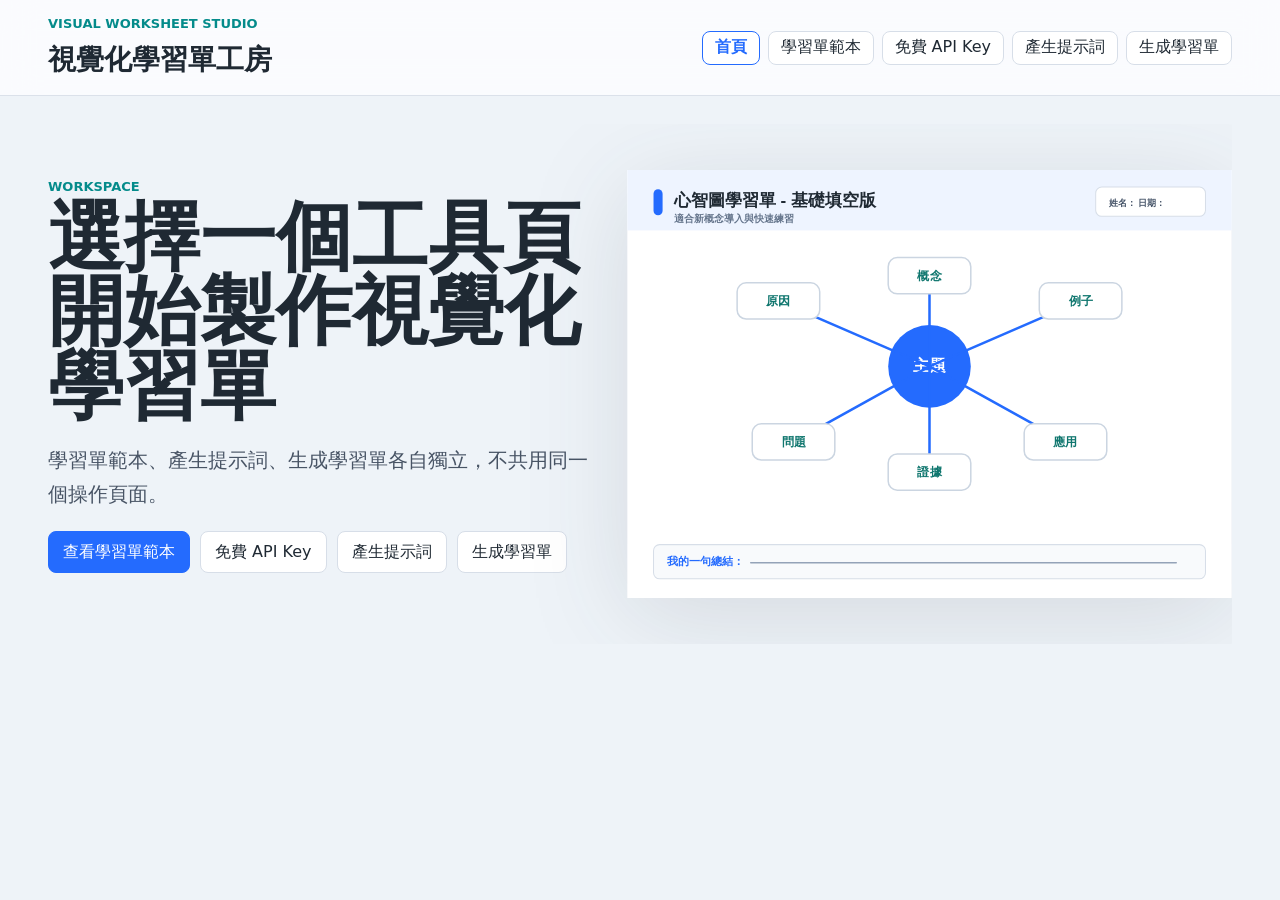
==== index.html @ bcc82ea3 "Update navigation and API key guide" ====
<!doctype html>
<html lang="zh-Hant">
  <head>
    <meta charset="utf-8">
    <meta name="viewport" content="width=device-width, initial-scale=1">
    <title>視覺化學習單工房</title>
    <link rel="stylesheet" href="styles.css">
  </head>
  <body data-page="home">
    <header class="topbar">
      <div class="brand-row">
        <div class="brand-stack">
          <p class="eyebrow">Visual Worksheet Studio</p>
          <h1>視覺化學習單工房</h1>
        </div>
      </div>
      <nav aria-label="主要頁面">
        <a href="index.html" class="active">首頁</a>
        <a href="templates.html">學習單範本</a>
        <a href="free-api.html">免費 API Key</a>
        <a href="prompt.html">產生提示詞</a>
        <a href="draw.html">生成學習單</a>
      </nav>
    </header>

    <main>
      <section class="hero" aria-labelledby="hero-title">
        <div class="hero-copy">
          <p class="eyebrow">Workspace</p>
          <h2 id="hero-title">選擇一個工具頁開始製作視覺化學習單</h2>
          <p>學習單範本、產生提示詞、生成學習單各自獨立，不共用同一個操作頁面。</p>
          <div class="actions">
            <a class="button-link primary" href="templates.html">查看學習單範本</a>
            <a class="button-link" href="free-api.html">免費 API Key</a>
            <a class="button-link" href="prompt.html">產生提示詞</a>
            <a class="button-link" href="draw.html">生成學習單</a>
          </div>
        </div>
        <img src="image_sample/worksheet-01-mind-map.svg" alt="視覺化學習單版面預覽">
      </section>
    </main>
  </body>
</html>
---- styles.css ----
:root {
  color-scheme: light;
  --ink: #1f2933;
  --muted: #667085;
  --line: #d7dee8;
  --paper: #fbfcfe;
  --blue: #246bfe;
  --teal: #048b8b;
  --rose: #d84f6a;
  --yellow: #f3b33d;
  --green: #3c8f5c;
  --shadow: 0 18px 50px rgba(31, 41, 51, 0.12);
}

* {
  box-sizing: border-box;
}

body {
  margin: 0;
  background: #eef3f8;
  color: var(--ink);
  font-family: ui-sans-serif, system-ui, -apple-system, BlinkMacSystemFont, "Segoe UI", sans-serif;
}

button,
input,
select,
textarea {
  font: inherit;
}

button {
  position: relative;
  min-height: 42px;
  border: 1px solid var(--line);
  border-radius: 8px;
  background: #fff;
  color: var(--ink);
  padding: 0 14px;
  cursor: pointer;
  overflow: hidden;
  transition: transform 160ms ease, border-color 160ms ease, background 160ms ease, color 160ms ease, box-shadow 160ms ease;
}

button:hover {
  border-color: #9db1cb;
}

button.primary {
  border-color: var(--blue);
  background: var(--blue);
  color: #fff;
}

button.copy-feedback {
  border-color: var(--green);
  background: var(--green);
  color: #fff;
  box-shadow: 0 10px 22px rgba(60, 143, 92, 0.24);
  animation: copy-pop 520ms ease;
}

button.copy-feedback::after {
  position: absolute;
  inset: -40% auto -40% -45%;
  width: 36%;
  background: linear-gradient(90deg, transparent, rgba(255, 255, 255, 0.72), transparent);
  content: "";
  transform: skewX(-18deg);
  animation: copy-sheen 720ms ease;
}

@keyframes copy-pop {
  0% {
    transform: scale(1);
  }

  38% {
    transform: scale(1.06);
  }

  70% {
    transform: scale(0.98);
  }

  100% {
    transform: scale(1);
  }
}

@keyframes copy-sheen {
  from {
    left: -45%;
  }

  to {
    left: 120%;
  }
}

@media (prefers-reduced-motion: reduce) {
  button {
    transition: none;
  }

  button.copy-feedback {
    animation: none;
  }

  button.copy-feedback::after {
    display: none;
  }
}

.topbar {
  position: sticky;
  top: 0;
  z-index: 10;
  display: flex;
  align-items: center;
  justify-content: space-between;
  gap: 24px;
  padding: 16px clamp(18px, 4vw, 48px);
  border-bottom: 1px solid rgba(215, 222, 232, 0.9);
  background: rgba(251, 252, 254, 0.92);
  backdrop-filter: blur(18px);
}

.topbar h1,
.section h2,
.hero h2 {
  margin: 0;
  letter-spacing: 0;
}

.topbar h1 {
  font-size: clamp(20px, 3vw, 28px);
}

.brand-row {
  display: flex;
  align-items: center;
  gap: 12px;
}

.brand-stack {
  display: grid;
  justify-items: start;
  gap: 4px;
}

nav {
  display: flex;
  flex-wrap: wrap;
  gap: 8px;
}

nav a {
  min-height: 34px;
  display: inline-flex;
  align-items: center;
  border: 1px solid var(--line);
  border-radius: 8px;
  padding: 0 12px;
  color: var(--ink);
  text-decoration: none;
  background: #fff;
}

nav a.active {
  border-color: var(--blue);
  color: var(--blue);
  font-weight: 800;
}

.button-link {
  position: relative;
  min-height: 42px;
  display: inline-flex;
  align-items: center;
  gap: 8px;
  border: 1px solid var(--line);
  border-radius: 8px;
  background: #fff;
  color: var(--ink);
  padding: 0 14px;
  text-decoration: none;
  transition: transform 160ms ease, border-color 160ms ease, box-shadow 160ms ease;
}

.button-link.primary {
  border-color: var(--blue);
  background: var(--blue);
  color: #fff;
}

.button-link:hover {
  border-color: #9db1cb;
  transform: translateY(-1px);
}

.button-link svg {
  width: 19px;
  height: 19px;
  flex: 0 0 auto;
  fill: none;
  stroke: currentColor;
  stroke-linecap: round;
  stroke-linejoin: round;
  stroke-width: 2.3;
}

.big-icon-link {
  position: relative;
  width: 64px;
  height: 64px;
  display: inline-grid;
  place-items: center;
  border: 1px solid #9fc7c4;
  border-radius: 12px;
  background: #f2fbfb;
  color: #075f63;
  text-decoration: none;
  transition: transform 160ms ease, border-color 160ms ease, box-shadow 160ms ease;
}

.big-icon-link:hover,
.big-icon-link:focus-visible {
  border-color: #048b8b;
  box-shadow: 0 10px 22px rgba(4, 139, 139, 0.16);
  transform: translateY(-1px);
}

.big-icon-link svg {
  width: 48px;
  height: 48px;
  fill: none;
  stroke: currentColor;
  stroke-linecap: round;
  stroke-linejoin: round;
  stroke-width: 4;
}

.big-icon-link::after {
  position: absolute;
  left: 50%;
  top: calc(100% + 8px);
  width: max-content;
  max-width: min(320px, 80vw);
  border: 1px solid #bfd8d8;
  border-radius: 8px;
  background: #1f2933;
  color: #fff;
  padding: 8px 10px;
  content: attr(data-tooltip);
  font-size: 13px;
  font-weight: 800;
  line-height: 1.35;
  opacity: 0;
  pointer-events: none;
  transform: translate(-50%, -6px);
  transition: opacity 160ms ease, transform 160ms ease;
  z-index: 20;
}

.big-icon-link:hover::after,
.big-icon-link:focus-visible::after {
  opacity: 1;
  transform: translate(-50%, 0);
}

.large-download-shape {
  animation: large-download-bob 1.35s ease-in-out infinite;
}

.large-key-shape {
  transform-origin: 40px 33px;
  animation: large-key-pulse 1.35s ease-in-out infinite;
}

@keyframes large-download-bob {
  0%,
  100% {
    transform: translateY(-1px);
  }

  50% {
    transform: translateY(4px);
  }
}

@keyframes large-key-pulse {
  0%,
  100% {
    transform: scale(1);
  }

  50% {
    transform: scale(1.08);
  }
}

main {
  display: grid;
  gap: 28px;
  padding: 28px clamp(18px, 4vw, 48px) 56px;
}

.hero {
  min-height: 520px;
  display: grid;
  grid-template-columns: minmax(0, 0.95fr) minmax(360px, 1.05fr);
  gap: 32px;
  align-items: center;
  overflow: hidden;
}

.hero-copy {
  max-width: 680px;
}

.hero h2 {
  max-width: 14ch;
  font-size: clamp(44px, 6vw, 76px);
  line-height: 0.98;
}

.hero p:not(.eyebrow) {
  max-width: 680px;
  color: #485465;
  font-size: 20px;
  line-height: 1.7;
}

.hero img {
  width: 100%;
  min-height: 420px;
  object-fit: contain;
  filter: drop-shadow(var(--shadow));
}

.section {
  border-top: 1px solid var(--line);
  padding-top: 26px;
}

.page-shell {
  border-top: 0;
}

.recommended-title {
  display: grid;
  justify-items: start;
  gap: 6px;
}

.directory-strip {
  display: grid;
  grid-template-columns: repeat(4, minmax(0, 1fr));
  gap: 12px;
}

.directory-strip div {
  display: grid;
  gap: 5px;
  border: 1px solid var(--line);
  border-radius: 8px;
  background: #fff;
  padding: 14px;
}

.directory-strip span {
  color: var(--muted);
  font-size: 13px;
  font-weight: 700;
}

.directory-strip strong {
  overflow-wrap: anywhere;
  color: var(--teal);
  font-family: ui-monospace, SFMono-Regular, Menlo, Consolas, monospace;
}

.section-head {
  display: flex;
  align-items: end;
  justify-content: space-between;
  gap: 18px;
  margin-bottom: 16px;
}

.eyebrow {
  margin: 0 0 6px;
  color: var(--teal);
  font-size: 13px;
  font-weight: 800;
  text-transform: uppercase;
}

.template-grid {
  display: grid;
  grid-template-columns: repeat(4, minmax(0, 1fr));
  gap: 16px;
}

.template-grid-wide {
  grid-template-columns: repeat(3, minmax(0, 1fr));
}

.template-card {
  display: grid;
  gap: 10px;
  border: 1px solid var(--line);
  border-radius: 8px;
  background: #fff;
  padding: 12px;
  box-shadow: 0 8px 18px rgba(31, 41, 51, 0.05);
}

.template-card.selected {
  outline: 3px solid rgba(36, 107, 254, 0.22);
  border-color: var(--blue);
}

.template-card img {
  width: 100%;
  aspect-ratio: 4 / 3;
  object-fit: cover;
  border: 1px solid var(--line);
  border-radius: 6px;
  background: #fff;
}

.template-card a {
  display: block;
}

.template-card h3 {
  margin: 0;
  font-size: 17px;
}

.logic-badge {
  width: max-content;
  max-width: 100%;
  border: 1px solid #bfd8d8;
  border-radius: 999px;
  background: #f3fbfb;
  color: #315f63;
  padding: 4px 10px;
  font-size: 13px;
  font-weight: 800;
}

.template-card p,
.status,
.privacy {
  margin: 0;
  color: var(--muted);
  line-height: 1.55;
}

.template-detail {
  display: grid;
  grid-template-columns: minmax(0, 1fr) minmax(320px, 0.7fr);
  gap: 24px;
  align-items: start;
}

.template-detail img {
  width: 100%;
  border: 1px solid var(--line);
  border-radius: 8px;
  background: #fff;
  box-shadow: 0 8px 18px rgba(31, 41, 51, 0.05);
}

.template-notes {
  display: grid;
  gap: 14px;
  border: 1px solid var(--line);
  border-radius: 8px;
  background: #fff;
  padding: 18px;
}

.template-notes h2,
.template-notes p {
  margin: 0;
}

.template-notes p {
  color: var(--muted);
  line-height: 1.65;
}

.field-help {
  margin: 0;
  border: 1px solid #bfd8d8;
  border-radius: 8px;
  background: #f3fbfb;
  color: #315f63;
  padding: 12px;
  font-weight: 700;
  line-height: 1.6;
}

.guide-grid {
  display: grid;
  grid-template-columns: repeat(2, minmax(0, 1fr));
  gap: 18px;
}

.guide-card {
  display: grid;
  align-content: start;
  gap: 14px;
  border: 1px solid var(--line);
  border-radius: 8px;
  background: #fff;
  padding: 18px;
  box-shadow: 0 8px 18px rgba(31, 41, 51, 0.05);
}

.guide-card h2,
.guide-card p {
  margin: 0;
}

.guide-card p {
  color: var(--muted);
  line-height: 1.6;
}

.guide-card ol {
  margin: 0;
  padding-left: 22px;
  line-height: 1.75;
}

.safety-note {
  margin-top: 18px;
}

.draw-layout {
  display: grid;
  grid-template-columns: minmax(0, 1fr) minmax(320px, 0.75fr);
  gap: 22px;
  align-items: stretch;
}

.panel,
.result-frame {
  border: 1px solid var(--line);
  border-radius: 8px;
  background: #fff;
  padding: 18px;
}

.result-frame {
  display: grid;
  place-items: center;
  min-height: 260px;
}

.result-frame img {
  max-width: 100%;
  max-height: 520px;
  object-fit: contain;
}

.input-row {
  display: grid;
  grid-template-columns: minmax(0, 1fr) auto;
  gap: 10px;
  margin: 8px 0 10px;
}

label {
  display: grid;
  gap: 7px;
  color: #344054;
  font-weight: 700;
}

input,
select,
textarea {
  width: 100%;
  border: 1px solid var(--line);
  border-radius: 8px;
  background: #fff;
  color: var(--ink);
  padding: 11px 12px;
}

textarea {
  resize: vertical;
}

.form-grid {
  display: grid;
  grid-template-columns: repeat(2, minmax(0, 1fr));
  gap: 14px;
}

.form-grid.single-column {
  grid-template-columns: 1fr;
}

.wide {
  grid-column: 1 / -1;
}

.actions {
  display: flex;
  flex-wrap: wrap;
  gap: 10px;
  margin: 16px 0;
}

.compact-actions {
  margin: 0;
}

.prompt-output {
  min-height: 300px;
  border-color: #aec2dd;
  background: #fff;
  line-height: 1.55;
}

@media (max-width: 960px) {
  .topbar,
  .section-head {
    align-items: flex-start;
    flex-direction: column;
  }

  .hero,
  .draw-layout,
  .template-detail {
    grid-template-columns: 1fr;
  }

  .hero {
    min-height: auto;
  }

  .hero h2 {
    max-width: 11ch;
    font-size: 46px;
  }

  .template-grid {
    grid-template-columns: repeat(2, minmax(0, 1fr));
  }

  .guide-grid {
    grid-template-columns: 1fr;
  }

  .directory-strip {
    grid-template-columns: repeat(2, minmax(0, 1fr));
  }
}

@media (max-width: 620px) {
  .template-grid,
  .directory-strip,
  .form-grid,
  .input-row {
    grid-template-columns: 1fr;
  }

  .hero h2 {
    font-size: 38px;
  }

  .hero img {
    min-height: 280px;
  }
}
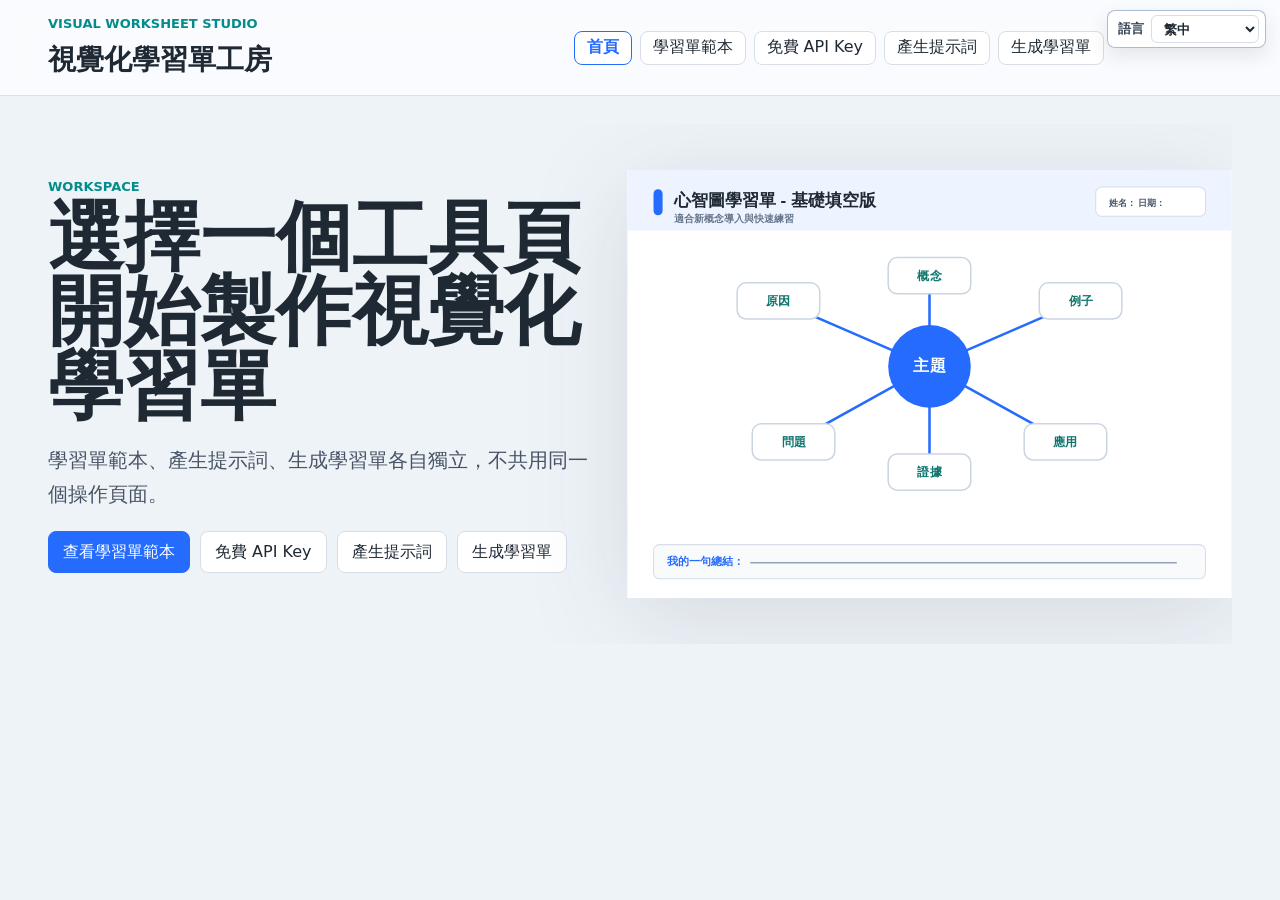
==== commit ad3268a5: "Publish visual worksheet app under MIT" ====
--- a/index.html
+++ b/index.html
@@ -39,5 +39,6 @@
         <img src="image_sample/worksheet-01-mind-map.svg" alt="視覺化學習單版面預覽">
       </section>
     </main>
+    <script src="app.js"></script>
   </body>
 </html>
--- a/styles.css
+++ b/styles.css
@@ -53,6 +53,196 @@
   color: #fff;
 }
 
+.stage-field {
+  position: relative;
+  border: 1px solid transparent;
+  border-radius: 8px;
+  padding: 8px;
+  margin: -8px;
+}
+
+#stage {
+  border-color: var(--blue);
+  background: var(--blue);
+  color: #ffffff;
+  font-weight: 800;
+}
+
+#stage option {
+  background: var(--blue);
+  color: #ffffff;
+  font-weight: 800;
+}
+
+#stageField,
+#subjectField {
+  grid-column: 1;
+}
+
+#worksheetFamilyField,
+#visualTypeField {
+  grid-column: 2;
+}
+
+#providerHelp,
+#visualTypeHelp {
+  display: none;
+}
+
+.stage-field::after {
+  position: absolute;
+  right: 12px;
+  bottom: -10px;
+  width: min(180px, 36vw);
+  height: 3px;
+  border-radius: 999px;
+  background: linear-gradient(90deg, var(--yellow), var(--blue), var(--teal));
+  content: "";
+  opacity: 0;
+  transform: scaleX(0.2);
+  transform-origin: right center;
+}
+
+.stage-field.stage-pulse {
+  animation: stage-focus-ring 1100ms ease both;
+}
+
+.stage-field.stage-pulse::after {
+  animation: stage-flow-line 1100ms ease both;
+}
+
+.stage-generation-actions {
+  align-items: center;
+}
+
+.stage-generate-button {
+  display: inline-flex;
+  align-items: center;
+  gap: 10px;
+  min-height: 52px;
+  padding-inline: 16px;
+  box-shadow: 0 12px 28px rgba(36, 107, 254, 0.18);
+}
+
+.stage-generate-button::before {
+  position: absolute;
+  inset: 0;
+  background: linear-gradient(110deg, transparent 0 18%, rgba(255, 255, 255, 0.26) 34%, transparent 52%);
+  content: "";
+  transform: translateX(-120%);
+}
+
+.stage-generate-button.stage-pulse {
+  animation: stage-button-pop 900ms ease both;
+}
+
+.stage-generate-button.stage-pulse::before {
+  animation: stage-button-sheen 900ms ease both;
+}
+
+.stage-generate-button span,
+.stage-generate-button strong {
+  position: relative;
+  z-index: 1;
+}
+
+.stage-generate-button strong {
+  border-radius: 999px;
+  background: rgba(255, 255, 255, 0.18);
+  padding: 5px 9px;
+  font-size: 13px;
+  white-space: nowrap;
+}
+
+.stage-generate-cue {
+  margin: 0;
+  color: #315f63;
+  font-weight: 800;
+  line-height: 1.5;
+}
+
+.stage-generate-cue.stage-pulse {
+  animation: stage-cue-fade 1100ms ease both;
+}
+
+@keyframes stage-focus-ring {
+  0% {
+    border-color: transparent;
+    background: transparent;
+    box-shadow: none;
+  }
+
+  34% {
+    border-color: rgba(36, 107, 254, 0.55);
+    background: rgba(36, 107, 254, 0.07);
+    box-shadow: 0 0 0 6px rgba(36, 107, 254, 0.12);
+  }
+
+  100% {
+    border-color: transparent;
+    background: transparent;
+    box-shadow: none;
+  }
+}
+
+@keyframes stage-flow-line {
+  0% {
+    opacity: 0;
+    transform: scaleX(0.2);
+  }
+
+  35% {
+    opacity: 1;
+    transform: scaleX(1);
+  }
+
+  100% {
+    opacity: 0;
+    transform: scaleX(0.2);
+  }
+}
+
+@keyframes stage-button-pop {
+  0% {
+    transform: translateY(0) scale(1);
+  }
+
+  42% {
+    transform: translateY(-2px) scale(1.03);
+    box-shadow: 0 16px 32px rgba(36, 107, 254, 0.28);
+  }
+
+  100% {
+    transform: translateY(0) scale(1);
+  }
+}
+
+@keyframes stage-button-sheen {
+  from {
+    transform: translateX(-120%);
+  }
+
+  to {
+    transform: translateX(120%);
+  }
+}
+
+@keyframes stage-cue-fade {
+  0% {
+    color: var(--muted);
+    transform: translateX(-4px);
+  }
+
+  35% {
+    color: var(--teal);
+    transform: translateX(0);
+  }
+
+  100% {
+    color: #315f63;
+  }
+}
+
 button.copy-feedback {
   border-color: var(--green);
   background: var(--green);
@@ -111,6 +301,14 @@
   button.copy-feedback::after {
     display: none;
   }
+
+  .stage-field.stage-pulse,
+  .stage-field.stage-pulse::after,
+  .stage-generate-button.stage-pulse,
+  .stage-generate-button.stage-pulse::before,
+  .stage-generate-cue.stage-pulse {
+    animation: none;
+  }
 }
 
 .topbar {
@@ -121,10 +319,42 @@
   align-items: center;
   justify-content: space-between;
   gap: 24px;
-  padding: 16px clamp(18px, 4vw, 48px);
+  padding: 16px calc(clamp(18px, 4vw, 48px) + 128px) 16px clamp(18px, 4vw, 48px);
   border-bottom: 1px solid rgba(215, 222, 232, 0.9);
   background: rgba(251, 252, 254, 0.92);
   backdrop-filter: blur(18px);
+}
+
+.language-switcher {
+  position: fixed;
+  top: 10px;
+  right: 14px;
+  z-index: 40;
+  display: inline-flex;
+  align-items: center;
+  gap: 7px;
+  width: auto;
+  min-height: 36px;
+  border: 1px solid rgba(159, 177, 203, 0.85);
+  border-radius: 8px;
+  background: rgba(255, 255, 255, 0.96);
+  color: #344054;
+  padding: 4px 6px 4px 10px;
+  box-shadow: 0 8px 20px rgba(31, 41, 51, 0.1);
+  backdrop-filter: blur(14px);
+  font-size: 13px;
+  font-weight: 800;
+}
+
+.language-switcher select {
+  width: auto;
+  min-width: 72px;
+  min-height: 28px;
+  border-radius: 6px;
+  padding: 4px 24px 4px 8px;
+  color: var(--ink);
+  font-size: 13px;
+  font-weight: 800;
 }
 
 .topbar h1,
@@ -213,8 +443,8 @@
 
 .big-icon-link {
   position: relative;
-  width: 64px;
-  height: 64px;
+  width: 72px;
+  height: 72px;
   display: inline-grid;
   place-items: center;
   border: 1px solid #9fc7c4;
@@ -232,20 +462,17 @@
   transform: translateY(-1px);
 }
 
-.big-icon-link svg {
-  width: 48px;
-  height: 48px;
-  fill: none;
-  stroke: currentColor;
-  stroke-linecap: round;
-  stroke-linejoin: round;
-  stroke-width: 4;
+.big-icon-link img {
+  display: block;
+  width: 58px;
+  height: 58px;
+  object-fit: contain;
 }
 
 .big-icon-link::after {
   position: absolute;
-  left: 50%;
-  top: calc(100% + 8px);
+  right: calc(100% + 10px);
+  top: 50%;
   width: max-content;
   max-width: min(320px, 80vw);
   border: 1px solid #bfd8d8;
@@ -259,7 +486,7 @@
   line-height: 1.35;
   opacity: 0;
   pointer-events: none;
-  transform: translate(-50%, -6px);
+  transform: translate(8px, -50%);
   transition: opacity 160ms ease, transform 160ms ease;
   z-index: 20;
 }
@@ -267,38 +494,7 @@
 .big-icon-link:hover::after,
 .big-icon-link:focus-visible::after {
   opacity: 1;
-  transform: translate(-50%, 0);
-}
-
-.large-download-shape {
-  animation: large-download-bob 1.35s ease-in-out infinite;
-}
-
-.large-key-shape {
-  transform-origin: 40px 33px;
-  animation: large-key-pulse 1.35s ease-in-out infinite;
-}
-
-@keyframes large-download-bob {
-  0%,
-  100% {
-    transform: translateY(-1px);
-  }
-
-  50% {
-    transform: translateY(4px);
-  }
-}
-
-@keyframes large-key-pulse {
-  0%,
-  100% {
-    transform: scale(1);
-  }
-
-  50% {
-    transform: scale(1.08);
-  }
+  transform: translate(0, -50%);
 }
 
 main {
@@ -539,6 +735,11 @@
   line-height: 1.75;
 }
 
+.required-note {
+  color: #d21d1d;
+  font-weight: 900;
+}
+
 .safety-note {
   margin-top: 18px;
 }
@@ -548,6 +749,59 @@
   grid-template-columns: minmax(0, 1fr) minmax(320px, 0.75fr);
   gap: 22px;
   align-items: stretch;
+}
+
+.generate-page {
+  display: grid;
+  grid-template-columns: minmax(0, 1fr) minmax(320px, 0.85fr);
+  gap: 24px;
+  align-items: start;
+}
+
+.lead-copy {
+  max-width: 760px;
+  color: var(--muted);
+  line-height: 1.7;
+}
+
+.prompt-panel {
+  margin-top: 18px;
+}
+
+.tool-entry-grid {
+  display: grid;
+  gap: 14px;
+}
+
+.tool-entry-card {
+  display: grid;
+  gap: 16px;
+  border: 1px solid var(--line);
+  border-radius: 8px;
+  background: #fff;
+  padding: 18px;
+  box-shadow: 0 8px 18px rgba(31, 41, 51, 0.05);
+}
+
+.tool-entry-card h3,
+.tool-entry-card p {
+  margin: 0;
+}
+
+.tool-entry-card h3 {
+  font-size: 22px;
+}
+
+.tool-entry-card p:not(.eyebrow) {
+  color: var(--muted);
+  line-height: 1.6;
+}
+
+.tool-entry-button {
+  justify-self: start;
+  border-color: var(--blue);
+  background: var(--blue);
+  color: #fff;
 }
 
 .panel,
@@ -599,14 +853,77 @@
   resize: vertical;
 }
 
+.api-key-security {
+  display: flex;
+  flex-wrap: wrap;
+  align-items: center;
+  gap: 10px;
+}
+
+.api-key-security button {
+  min-height: 40px;
+  border-color: #d92d20;
+  color: #b42318;
+  font-weight: 800;
+}
+
+.checkbox-label {
+  width: max-content;
+  max-width: 100%;
+  display: inline-flex;
+  align-items: center;
+  gap: 8px;
+  color: var(--muted);
+  font-size: 14px;
+  font-weight: 800;
+}
+
+.checkbox-label input {
+  width: 18px;
+  height: 18px;
+  padding: 0;
+  accent-color: var(--blue);
+}
+
 .form-grid {
   display: grid;
   grid-template-columns: repeat(2, minmax(0, 1fr));
   gap: 14px;
 }
 
+.blue-panel {
+  position: relative;
+  min-width: 0;
+  border: 3px solid var(--blue);
+  border-radius: 10px;
+  background: rgba(36, 107, 254, 0.035);
+  padding: 18px;
+}
+
+.blue-panel legend {
+  border-radius: 999px;
+  background: var(--blue);
+  color: #fff;
+  padding: 6px 12px;
+  font-weight: 900;
+}
+
+.panel-grid {
+  margin-top: 4px;
+}
+
 .form-grid.single-column {
   grid-template-columns: 1fr;
+}
+
+.learning-fields-grid {
+  display: grid;
+  grid-template-columns: repeat(3, minmax(0, 1fr));
+  gap: 14px;
+}
+
+.learning-fields-grid textarea {
+  min-height: 130px;
 }
 
 .wide {
@@ -631,6 +948,79 @@
   line-height: 1.55;
 }
 
+.prompt-output-panel {
+  margin-top: 14px;
+}
+
+.prompt-output-panel .actions {
+  margin-top: 4px;
+}
+
+.prompt-block {
+  display: grid;
+  gap: 8px;
+  margin-top: 14px;
+  color: var(--muted);
+  font-weight: 800;
+}
+
+.prompt-block-head {
+  display: flex;
+  align-items: center;
+  justify-content: flex-start;
+  gap: 10px;
+}
+
+.inline-copy {
+  min-height: 32px;
+  border: 2px solid #111827;
+  background: #f59e0b;
+  color: #111827;
+  padding: 0 12px;
+  font-size: 14px;
+  font-weight: 900;
+  box-shadow: 0 3px 0 #111827, 0 8px 18px rgba(17, 24, 39, 0.16);
+}
+
+.inline-copy:hover {
+  border-color: #111827;
+  background: #fbbf24;
+  color: #111827;
+  box-shadow: 0 4px 0 #111827, 0 12px 24px rgba(17, 24, 39, 0.22);
+  transform: translateY(-1px);
+}
+
+.inline-copy:active {
+  box-shadow: 0 1px 0 #111827, 0 5px 12px rgba(17, 24, 39, 0.18);
+  transform: translateY(2px);
+}
+
+.inline-copy:focus-visible {
+  outline: 3px solid rgba(245, 158, 11, 0.35);
+  outline-offset: 3px;
+}
+
+.inline-copy.copy-feedback {
+  border-color: #111827;
+  background: #22c55e;
+  color: #111827;
+  box-shadow: 0 3px 0 #111827, 0 12px 24px rgba(34, 197, 94, 0.22);
+}
+
+.prompt-output-grid {
+  display: grid;
+  grid-template-columns: repeat(2, minmax(0, 1fr));
+  gap: 14px;
+}
+
+.split-output {
+  min-height: 250px;
+}
+
+.copy-split {
+  justify-self: start;
+}
+
 @media (max-width: 960px) {
   .topbar,
   .section-head {
@@ -640,6 +1030,7 @@
 
   .hero,
   .draw-layout,
+  .generate-page,
   .template-detail {
     grid-template-columns: 1fr;
   }
@@ -670,10 +1061,19 @@
   .template-grid,
   .directory-strip,
   .form-grid,
+  .learning-fields-grid,
+  .prompt-output-grid,
   .input-row {
     grid-template-columns: 1fr;
   }
 
+  #stageField,
+  #subjectField,
+  #worksheetFamilyField,
+  #visualTypeField {
+    grid-column: 1;
+  }
+
   .hero h2 {
     font-size: 38px;
   }
@@ -681,4 +1081,9 @@
   .hero img {
     min-height: 280px;
   }
-}
+
+  .stage-generate-button {
+    align-items: flex-start;
+    flex-direction: column;
+  }
+}
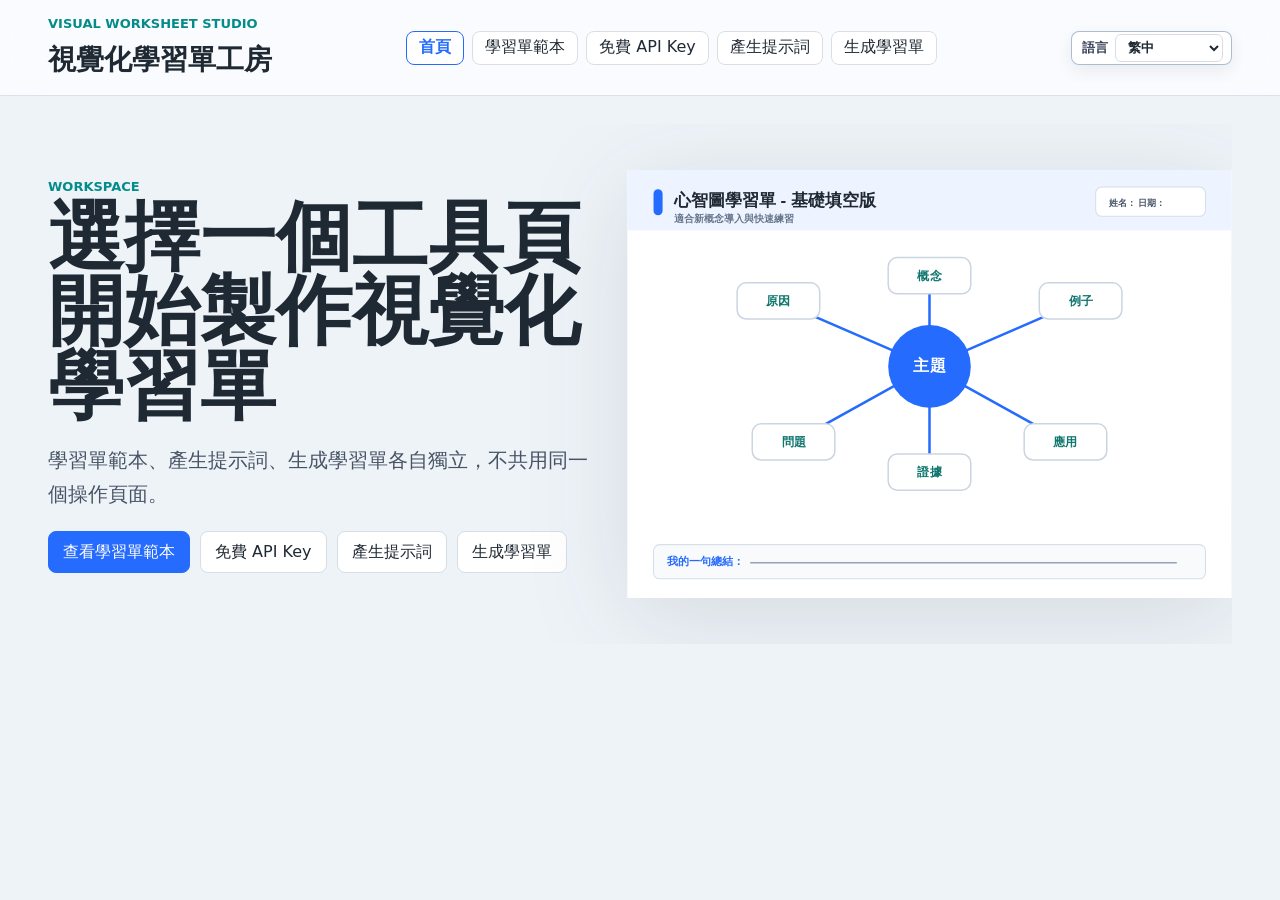
==== commit 74809149: "Align language selector with nav controls" ====
--- a/index.html
+++ b/index.html
@@ -4,7 +4,7 @@
     <meta charset="utf-8">
     <meta name="viewport" content="width=device-width, initial-scale=1">
     <title>視覺化學習單工房</title>
-    <link rel="stylesheet" href="styles.css">
+    <link rel="stylesheet" href="styles.css?v=20260708-i18n-align">
   </head>
   <body data-page="home">
     <header class="topbar">
@@ -39,6 +39,6 @@
         <img src="image_sample/worksheet-01-mind-map.svg" alt="視覺化學習單版面預覽">
       </section>
     </main>
-    <script src="app.js"></script>
+    <script src="app.js?v=20260708-i18n-align"></script>
   </body>
 </html>
--- a/styles.css
+++ b/styles.css
@@ -319,28 +319,25 @@
   align-items: center;
   justify-content: space-between;
   gap: 24px;
-  padding: 16px calc(clamp(18px, 4vw, 48px) + 128px) 16px clamp(18px, 4vw, 48px);
+  padding: 16px clamp(18px, 4vw, 48px);
   border-bottom: 1px solid rgba(215, 222, 232, 0.9);
   background: rgba(251, 252, 254, 0.92);
   backdrop-filter: blur(18px);
 }
 
 .language-switcher {
-  position: fixed;
-  top: 10px;
-  right: 14px;
-  z-index: 40;
+  flex: 0 0 auto;
   display: inline-flex;
   align-items: center;
   gap: 7px;
   width: auto;
-  min-height: 36px;
+  height: 34px;
   border: 1px solid rgba(159, 177, 203, 0.85);
   border-radius: 8px;
   background: rgba(255, 255, 255, 0.96);
   color: #344054;
-  padding: 4px 6px 4px 10px;
-  box-shadow: 0 8px 20px rgba(31, 41, 51, 0.1);
+  padding: 0 8px 0 10px;
+  box-shadow: 0 6px 16px rgba(31, 41, 51, 0.08);
   backdrop-filter: blur(14px);
   font-size: 13px;
   font-weight: 800;
@@ -349,7 +346,7 @@
 .language-switcher select {
   width: auto;
   min-width: 72px;
-  min-height: 28px;
+  height: 28px;
   border-radius: 6px;
   padding: 4px 24px 4px 8px;
   color: var(--ink);
@@ -1028,6 +1025,16 @@
     flex-direction: column;
   }
 
+  .topbar {
+    padding-right: 180px;
+  }
+
+  .topbar .language-switcher {
+    position: absolute;
+    top: 16px;
+    right: 18px;
+  }
+
   .hero,
   .draw-layout,
   .generate-page,
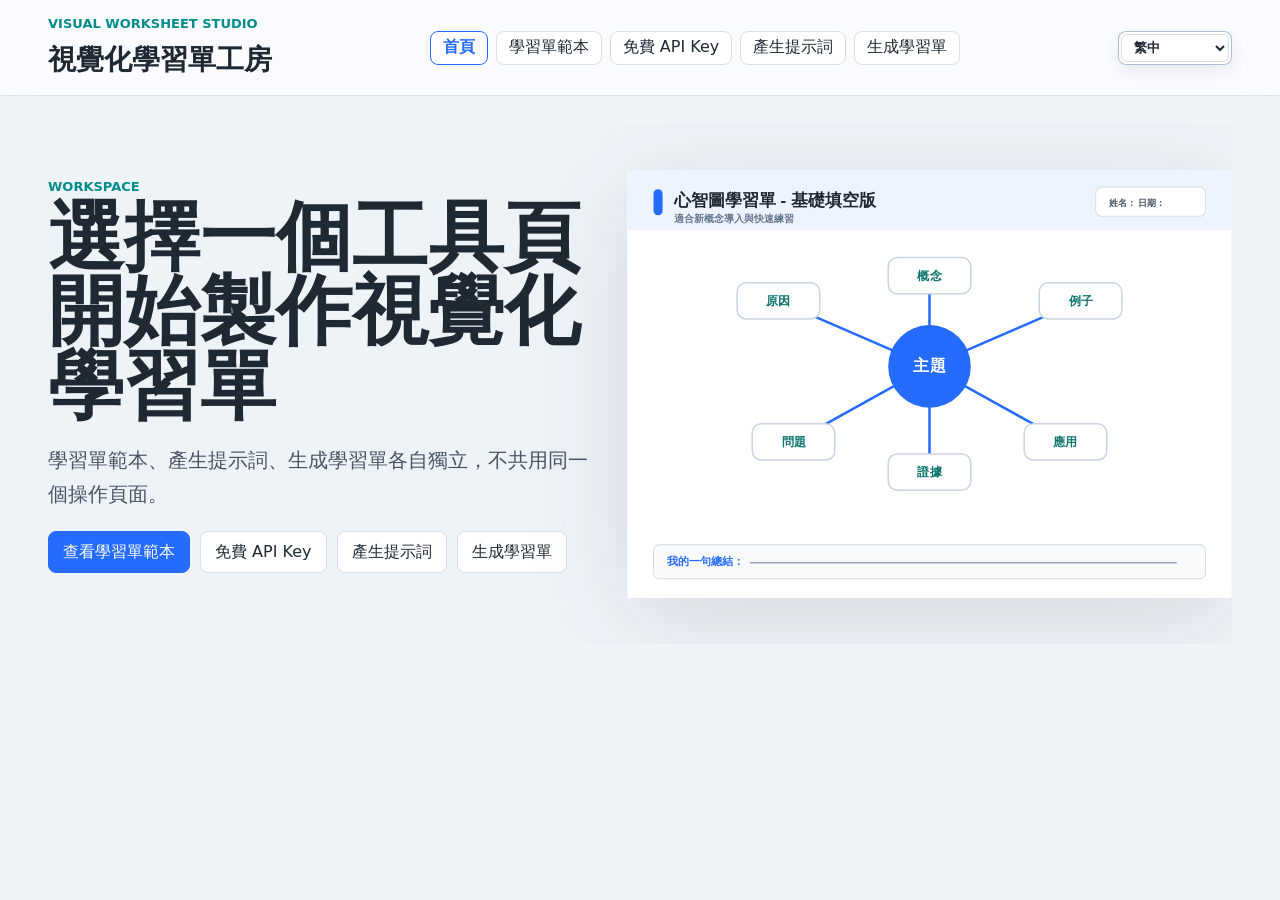
==== commit a26201b1: "Show only language dropdown" ====
--- a/index.html
+++ b/index.html
@@ -4,7 +4,7 @@
     <meta charset="utf-8">
     <meta name="viewport" content="width=device-width, initial-scale=1">
     <title>視覺化學習單工房</title>
-    <link rel="stylesheet" href="styles.css?v=20260708-i18n-align">
+    <link rel="stylesheet" href="styles.css?v=20260708-language-select-only">
   </head>
   <body data-page="home">
     <header class="topbar">
@@ -39,6 +39,6 @@
         <img src="image_sample/worksheet-01-mind-map.svg" alt="視覺化學習單版面預覽">
       </section>
     </main>
-    <script src="app.js?v=20260708-i18n-align"></script>
+    <script src="app.js?v=20260708-language-select-only"></script>
   </body>
 </html>
--- a/styles.css
+++ b/styles.css
@@ -118,9 +118,9 @@
 .stage-generate-button {
   display: inline-flex;
   align-items: center;
-  gap: 10px;
+  gap: 12px;
   min-height: 52px;
-  padding-inline: 16px;
+  padding-inline: 14px 16px;
   box-shadow: 0 12px 28px rgba(36, 107, 254, 0.18);
 }
 
@@ -144,6 +144,26 @@
 .stage-generate-button strong {
   position: relative;
   z-index: 1;
+}
+
+.step-icon {
+  width: 34px;
+  height: 34px;
+  flex: 0 0 34px;
+  display: inline-grid;
+  place-items: center;
+  border: 4px solid #fff;
+  border-radius: 999px;
+  background: #ff0c0c;
+  color: #fff;
+  box-shadow: 0 2px 5px rgba(17, 24, 39, 0.32);
+  font-size: 23px;
+  font-weight: 900;
+  line-height: 1;
+}
+
+.stage-step-icon {
+  margin-left: -2px;
 }
 
 .stage-generate-button strong {
@@ -329,14 +349,13 @@
   flex: 0 0 auto;
   display: inline-flex;
   align-items: center;
-  gap: 7px;
   width: auto;
   height: 34px;
   border: 1px solid rgba(159, 177, 203, 0.85);
   border-radius: 8px;
   background: rgba(255, 255, 255, 0.96);
   color: #344054;
-  padding: 0 8px 0 10px;
+  padding: 2px;
   box-shadow: 0 6px 16px rgba(31, 41, 51, 0.08);
   backdrop-filter: blur(14px);
   font-size: 13px;
@@ -345,7 +364,7 @@
 
 .language-switcher select {
   width: auto;
-  min-width: 72px;
+  min-width: 96px;
   height: 28px;
   border-radius: 6px;
   padding: 4px 24px 4px 8px;
@@ -953,6 +972,19 @@
   margin-top: 4px;
 }
 
+.prompt-generate-button {
+  display: inline-flex;
+  align-items: center;
+  gap: 10px;
+  min-height: 52px;
+  padding-inline: 12px 16px;
+}
+
+.prompt-generate-button span {
+  position: relative;
+  z-index: 1;
+}
+
 .prompt-block {
   display: grid;
   gap: 8px;
@@ -1090,7 +1122,8 @@
   }
 
   .stage-generate-button {
-    align-items: flex-start;
-    flex-direction: column;
-  }
-}
+    align-items: center;
+    flex-direction: row;
+    flex-wrap: wrap;
+  }
+}
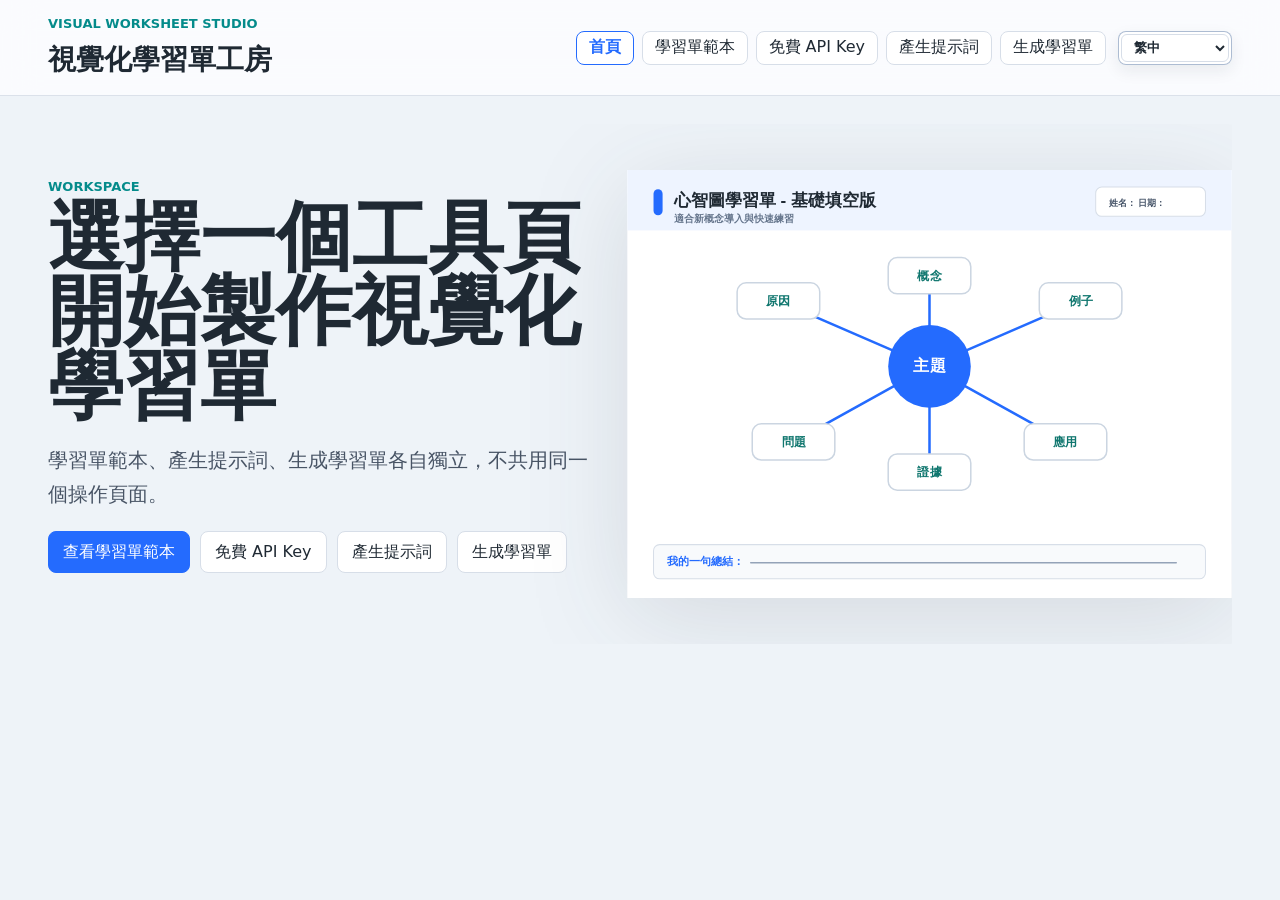
==== commit c0ec6710: "Align nav buttons beside language selector" ====
--- a/index.html
+++ b/index.html
@@ -4,7 +4,7 @@
     <meta charset="utf-8">
     <meta name="viewport" content="width=device-width, initial-scale=1">
     <title>視覺化學習單工房</title>
-    <link rel="stylesheet" href="styles.css?v=20260708-language-select-only">
+    <link rel="stylesheet" href="styles.css?v=20260708-nav-language-align">
   </head>
   <body data-page="home">
     <header class="topbar">
--- a/styles.css
+++ b/styles.css
@@ -337,8 +337,7 @@
   z-index: 10;
   display: flex;
   align-items: center;
-  justify-content: space-between;
-  gap: 24px;
+  gap: 12px;
   padding: 16px clamp(18px, 4vw, 48px);
   border-bottom: 1px solid rgba(215, 222, 232, 0.9);
   background: rgba(251, 252, 254, 0.92);
@@ -400,6 +399,8 @@
   display: flex;
   flex-wrap: wrap;
   gap: 8px;
+  margin-left: auto;
+  justify-content: flex-end;
 }
 
 nav a {
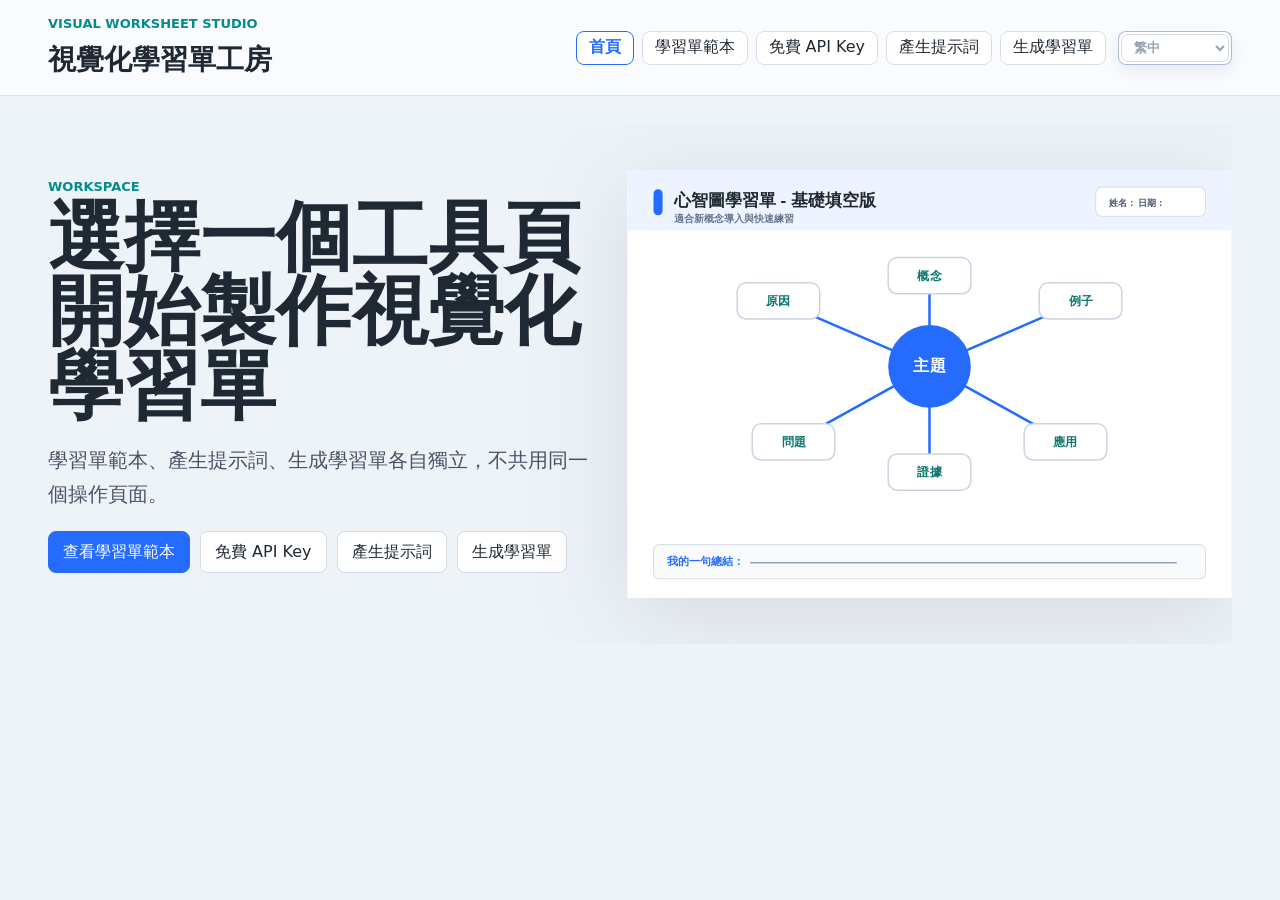
==== commit f0b1c0f4: "Fix English header navigation layout" ====
--- a/index.html
+++ b/index.html
@@ -4,7 +4,7 @@
     <meta charset="utf-8">
     <meta name="viewport" content="width=device-width, initial-scale=1">
     <title>視覺化學習單工房</title>
-    <link rel="stylesheet" href="styles.css?v=20260708-nav-language-align">
+    <link rel="stylesheet" href="styles.css?v=20260708-nav-english-muted">
   </head>
   <body data-page="home">
     <header class="topbar">
@@ -39,6 +39,6 @@
         <img src="image_sample/worksheet-01-mind-map.svg" alt="視覺化學習單版面預覽">
       </section>
     </main>
-    <script src="app.js?v=20260708-language-select-only"></script>
+    <script src="app.js?v=20260708-generation-language"></script>
   </body>
 </html>
--- a/styles.css
+++ b/styles.css
@@ -329,19 +329,33 @@
   .stage-generate-cue.stage-pulse {
     animation: none;
   }
+
+  .language-lock-note,
+  .language-lock-note::after {
+    animation: none;
+  }
+
+  .language-lock-note::after {
+    display: none;
+  }
 }
 
 .topbar {
   position: sticky;
   top: 0;
   z-index: 10;
-  display: flex;
+  display: grid;
+  grid-template-columns: minmax(0, 1fr) auto auto;
   align-items: center;
   gap: 12px;
   padding: 16px clamp(18px, 4vw, 48px);
   border-bottom: 1px solid rgba(215, 222, 232, 0.9);
   background: rgba(251, 252, 254, 0.92);
   backdrop-filter: blur(18px);
+}
+
+.topbar > :first-child {
+  min-width: 0;
 }
 
 .language-switcher {
@@ -367,7 +381,7 @@
   height: 28px;
   border-radius: 6px;
   padding: 4px 24px 4px 8px;
-  color: var(--ink);
+  color: #98a2b3;
   font-size: 13px;
   font-weight: 800;
 }
@@ -383,6 +397,63 @@
   font-size: clamp(20px, 3vw, 28px);
 }
 
+.topbar-title {
+  display: grid;
+  gap: 3px;
+}
+
+.language-lock-note {
+  position: relative;
+  width: max-content;
+  max-width: min(760px, 100%);
+  overflow: hidden;
+  margin: 2px 0 0;
+  border: 2px solid #111827;
+  border-radius: 8px;
+  background: #f59e0b;
+  color: #111827;
+  padding: 5px 10px;
+  box-shadow: 0 3px 0 #111827, 0 10px 24px rgba(17, 24, 39, 0.18);
+  font-size: 13px;
+  font-weight: 900;
+  line-height: 1.45;
+  animation: language-note-pulse 1800ms ease-in-out infinite;
+}
+
+.language-lock-note::after {
+  position: absolute;
+  inset: -45% auto -45% -38%;
+  width: 30%;
+  background: linear-gradient(90deg, transparent, rgba(255, 255, 255, 0.72), transparent);
+  content: "";
+  transform: skewX(-18deg);
+  animation: language-note-sheen 2600ms ease-in-out infinite;
+}
+
+@keyframes language-note-pulse {
+  0%,
+  100% {
+    transform: translateY(0);
+    box-shadow: 0 3px 0 #111827, 0 10px 24px rgba(17, 24, 39, 0.18);
+  }
+
+  50% {
+    transform: translateY(-1px);
+    box-shadow: 0 4px 0 #111827, 0 14px 30px rgba(245, 158, 11, 0.32);
+  }
+}
+
+@keyframes language-note-sheen {
+  0%,
+  48% {
+    left: -38%;
+  }
+
+  100% {
+    left: 120%;
+  }
+}
+
 .brand-row {
   display: flex;
   align-items: center;
@@ -397,13 +468,14 @@
 
 nav {
   display: flex;
-  flex-wrap: wrap;
+  flex-wrap: nowrap;
   gap: 8px;
   margin-left: auto;
   justify-content: flex-end;
 }
 
 nav a {
+  flex: 0 0 auto;
   min-height: 34px;
   display: inline-flex;
   align-items: center;
@@ -413,6 +485,7 @@
   color: var(--ink);
   text-decoration: none;
   background: #fff;
+  white-space: nowrap;
 }
 
 nav a.active {
@@ -1054,12 +1127,31 @@
 @media (max-width: 960px) {
   .topbar,
   .section-head {
+    display: flex;
     align-items: flex-start;
     flex-direction: column;
   }
 
   .topbar {
     padding-right: 180px;
+  }
+
+  .topbar-title {
+    width: 100%;
+  }
+
+  .language-lock-note {
+    width: 100%;
+    max-width: 100%;
+  }
+
+  .topbar nav {
+    width: 100%;
+    max-width: 100%;
+    justify-content: flex-start;
+    margin-left: 0;
+    overflow-x: auto;
+    padding-bottom: 4px;
   }
 
   .topbar .language-switcher {
